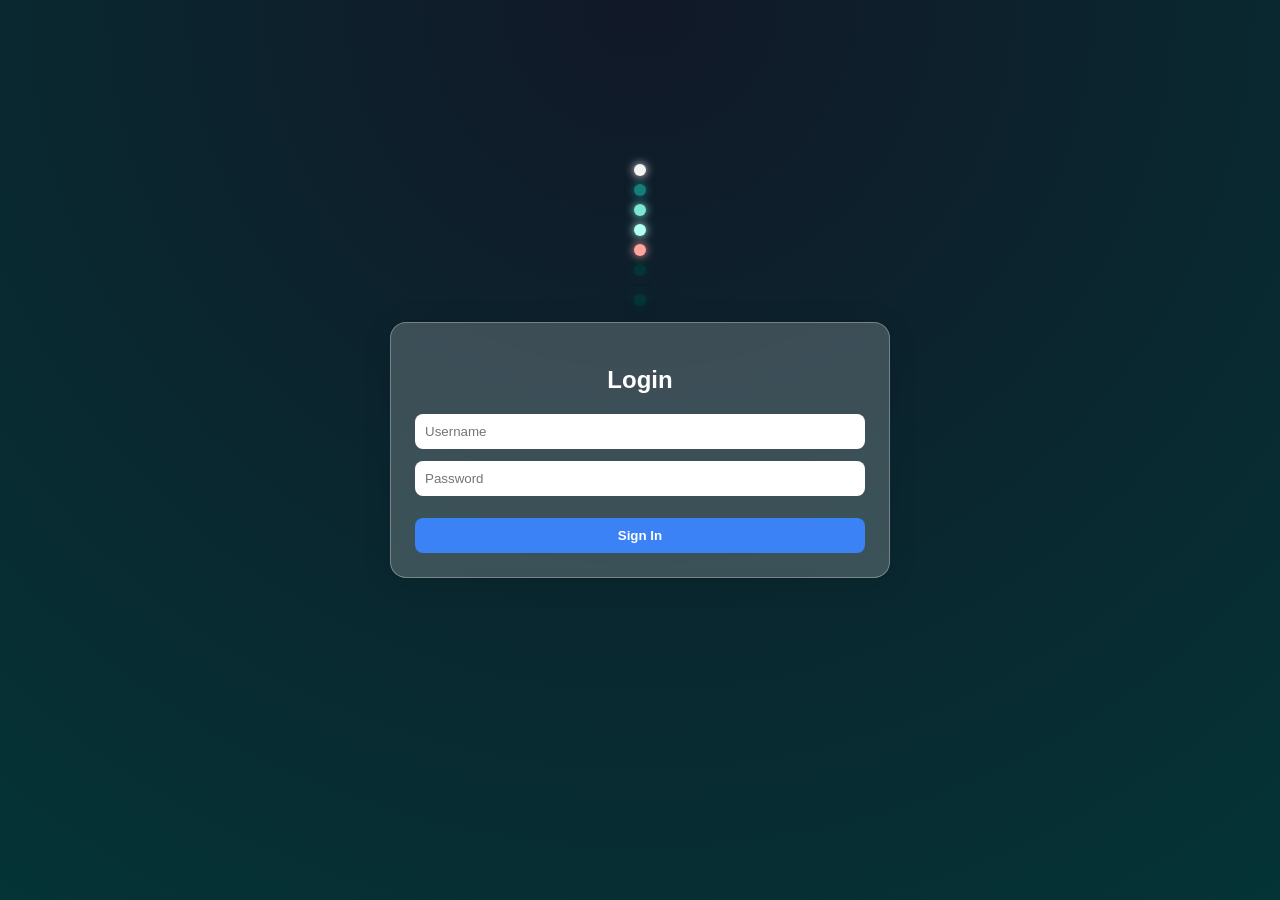
==== index.html @ 0b7130df "login page" ====
<!DOCTYPE html>
<html lang="en">
<head>
  <meta charset="UTF-8" />
  <title>Animated Login</title>
  <link rel="stylesheet" href="styles.css" />
</head>
<body>
  <div class="scene">
    <!-- Orbit Rings -->
    <div class="orbit orbit-1">
      <span class="dot"></span>
    </div>

    <div class="orbit orbit-2">
      <span class="dot"></span>
    </div>

    <div class="orbit orbit-3">
      <span class="dot-2"></span>
    </div>

    <div class="orbit orbit-4">
      <span class="dot-3"></span>
    </div>

    <div class="orbit orbit-5">
      <span class="dot-4"></span>
    </div>

    <div class="orbit orbit-6">
      <span class="dot-5"></span>
    </div>

    <div class="orbit orbit-7">
      <span class="dot-6"></span>
    </div>
    <!-- Login Card -->
    <div class="login-card">
      <h2>Login</h2>
      <input type="text" placeholder="Username" />
      <input type="password" placeholder="Password" />
      <button>Sign In</button>
    </div>
  </div>
</body>
</html>
---- styles.css ----
:root {
    --darkTeal: #043436;
    --salmon: #ffa39e;
    --mint: #b4fff0;
    --teal: #7ce5d3;
    --cyan: #177d78;
    --grey3: #f2f2f2;
    --white: #ffffff;
    --gradientDark: linear-gradient(76.68deg, #11302e 3.45%, rgba(17, 48, 33, 0.8) 168.1%);
}

* {
  box-sizing: border-box;
  font-family: Arial, sans-serif;
}

body {
  margin: 0;
  height: 100vh;
  background: radial-gradient(circle at top, #111827, var(--darkTeal));
  display: flex;
  justify-content: center;
  align-items: center;
  color: white;
}

.scene {
  /*position: relative;
  width: 360px;
  height: 360px;*/
}

/* Login Card */
.login-card {
  /*margin: auto;*/
  width: 500px;
  height: auto;
  padding: 24px;
  z-index: 5;
  display: flex;
  flex-direction: column;
  justify-content: center;

  /* From https://css.glass */
  background: rgba(255, 255, 255, 0.2);
  border-radius: 16px;
  box-shadow: 0 4px 30px rgba(0, 0, 0, 0.1);
  backdrop-filter: blur(5px);
  -webkit-backdrop-filter: blur(5px);
  border: 1px solid rgba(255, 255, 255, 0.3);
}

.login-card h2 {
  text-align: center;
  margin-bottom: 20px;
}

.login-card input {
  margin-bottom: 12px;
  padding: 10px;
  border-radius: 8px;
  border: none;
  outline: none;
}

.login-card button {
  margin-top: 10px;
  padding: 10px;
  border-radius: 8px;
  border: none;
  cursor: pointer;
  background: #3b82f6;
  color: white;
  font-weight: bold;
}

/* Orbits */
.orbit {
  position: absolute;
  inset: 0;
  margin: auto;
  border-radius: 50%;
  animation: spin linear infinite;
}

.orbit-1 {
  width: 300px;
  height: 300px;
  animation-duration: 14s;
}

.orbit-2 {
  width: 360px;
  height: 360px;
  animation-duration: 18s;
}

.orbit-3 {
  width: 400px;
  height: 400px;
  animation-duration: 22s;
}

.orbit-4 {
  width: 440px;
  height: 440px;
  animation-duration: 26s;
}

.orbit-5 {
  width: 480px;
  height: 480px;
  animation-duration: 30s;
}

.orbit-6 {
  width: 520px;
  height: 520px;
  animation-duration: 36s;
}

.orbit-7 {
  width: 560px;
  height: 560px;
  animation-duration: 42s;
}
/* Dots */
.dot, .dot-2, .dot-3, .dot-4, .dot-5, .dot-6, .dot-7 {
  position: absolute;
  top: -6px;
  left: 50%;
  width: 12px;
  height: 12px;
  border-radius: 50%;
  transform: translateX(-50%);
}

.dot {
    box-shadow: 0 0 10px var(--darkTeal);
    background: var(--darkTeal);
}

.dot-2 {
    background: var(--salmon);
    box-shadow: 0 0 10px var(--salmon);
}

.dot-3 {
    background: var(--mint);
    box-shadow: 0 0 10px var(--mint);
}

.dot-4 {
    background: var(--teal);
    box-shadow: 0 0 10px var(--teal);
}

.dot-5 {
    background: var(--cyan);
    box-shadow: 0 0 10px var(--cyan);
}

.dot-6 {
    background: var(--grey3);
    box-shadow: 0 0 10px var(--grey3);
}

.dot-7 {
    background: var(--white);
    box-shadow: 0 0 10px var(--white);
}

/* Animation */
@keyframes spin {
  from {
    transform: rotate(0deg);
  }
  to {
    transform: rotate(360deg);
  }
}
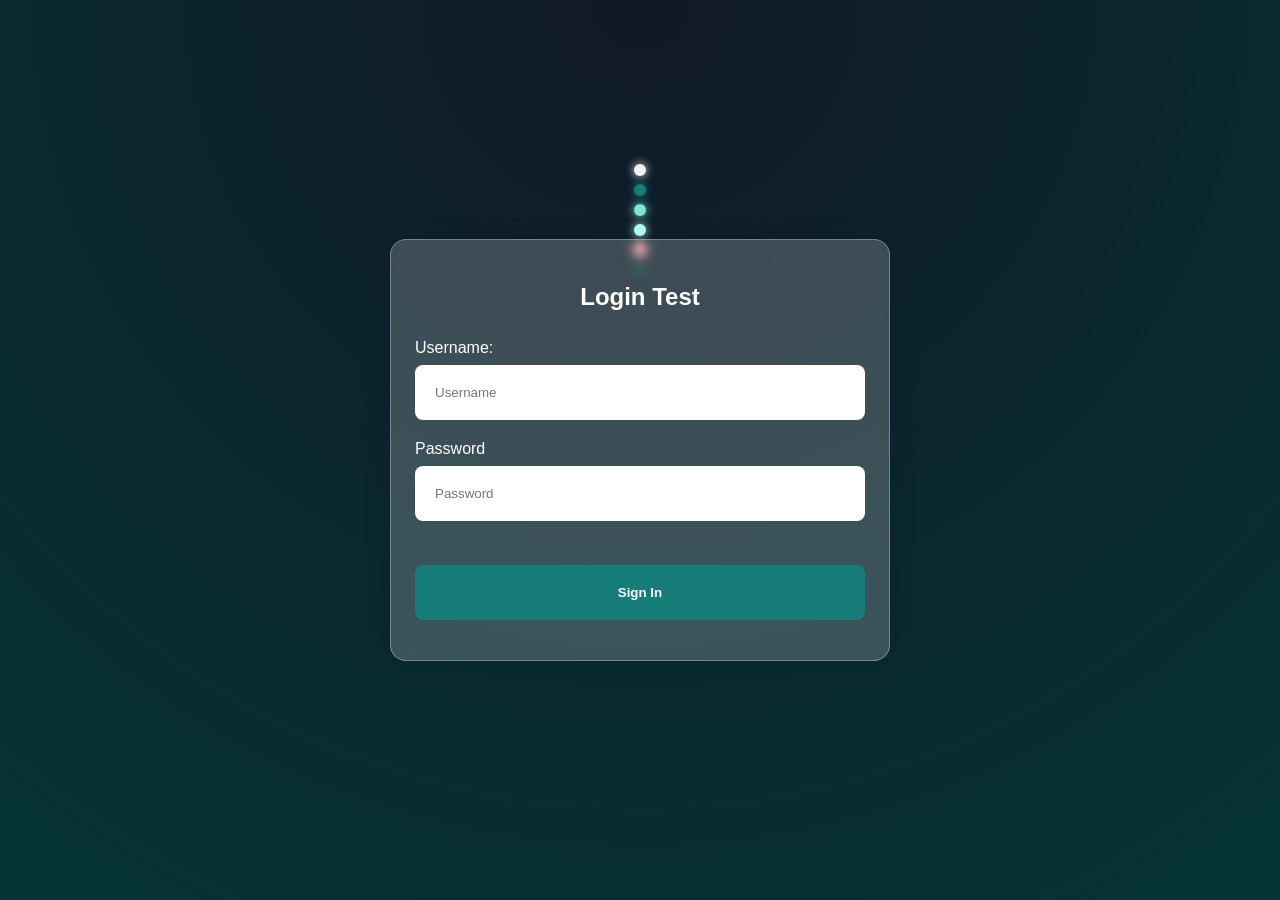
==== commit 831c9352: "finished basic login page" ====
--- a/index.html
+++ b/index.html
@@ -2,7 +2,9 @@
 <html lang="en">
 <head>
   <meta charset="UTF-8" />
-  <title>Animated Login</title>
+  <meta name="description" content="QA Testing Web App">
+
+  <title>QA Test Automation Playground</title>
   <link rel="stylesheet" href="styles.css" />
 </head>
 <body>
@@ -36,10 +38,12 @@
       <span class="dot-6"></span>
     </div>
     <!-- Login Card -->
-    <div class="login-card">
-      <h2>Login</h2>
-      <input type="text" placeholder="Username" />
-      <input type="password" placeholder="Password" />
+    <div class="login-card" role="main">
+      <h2>Login Test</h2>
+      <label for="username">Username:</label>
+      <input id="username" type="text" placeholder="Username" />
+      <label for="password">Password</label>
+      <input id="password" placeholder="Password" />
       <button>Sign In</button>
     </div>
   </div>
--- a/styles.css
+++ b/styles.css
@@ -24,10 +24,8 @@
   color: white;
 }
 
-.scene {
-  /*position: relative;
-  width: 360px;
-  height: 360px;*/
+label {
+  margin: .5rem 0;
 }
 
 /* Login Card */
@@ -57,21 +55,25 @@
 
 .login-card input {
   margin-bottom: 12px;
-  padding: 10px;
+  padding: 20px;
   border-radius: 8px;
   border: none;
   outline: none;
 }
 
 .login-card button {
-  margin-top: 10px;
-  padding: 10px;
+  margin: 2rem 0 1rem;
+  padding: 20px;
   border-radius: 8px;
   border: none;
   cursor: pointer;
-  background: #3b82f6;
+  background: var(--cyan);
   color: white;
   font-weight: bold;
+}
+
+.login-card button:hover {
+    background-color: var(--darkTeal);
 }
 
 /* Orbits */
